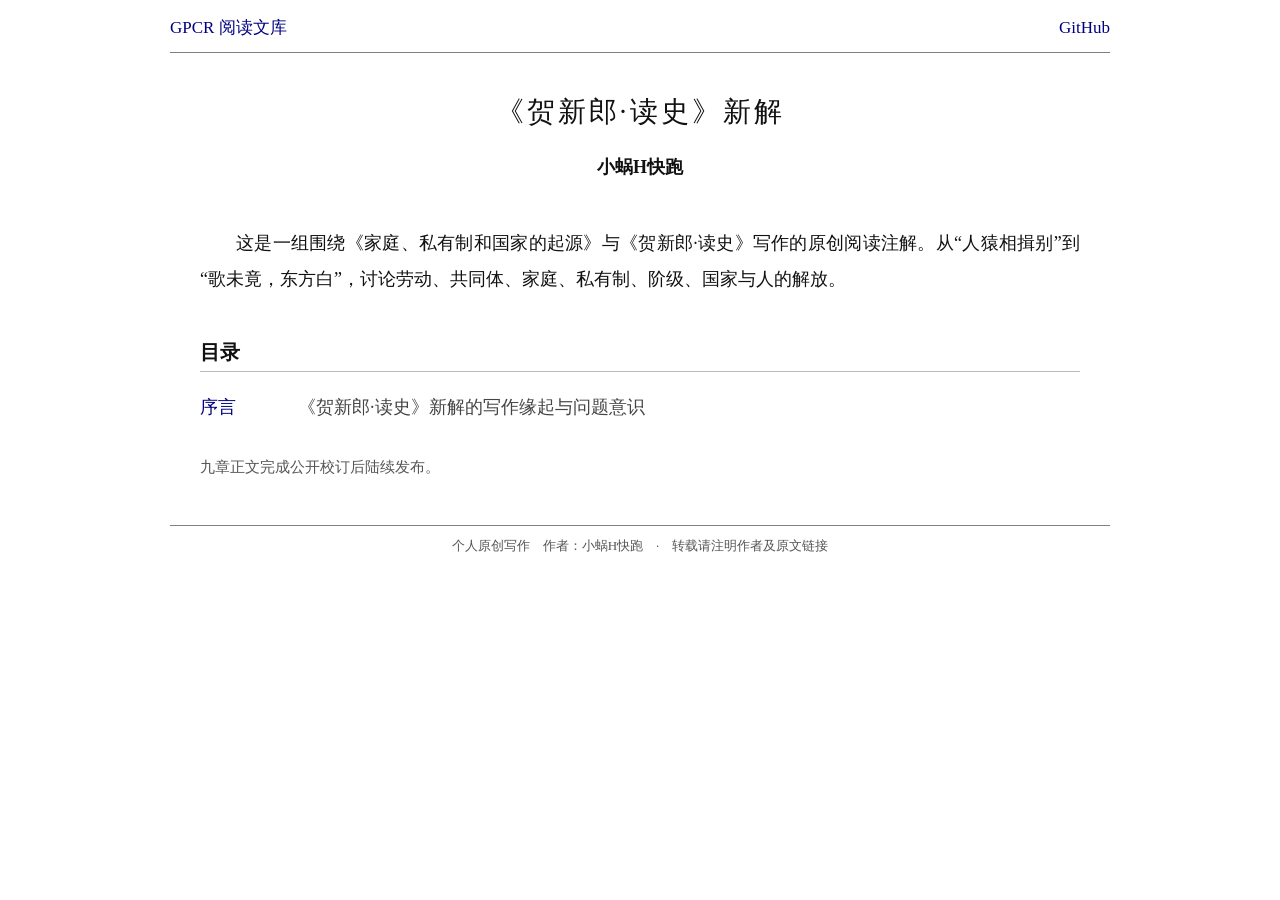
==== docs/index.html @ 6a20cd8f "Adopt Marxists archive reading layout" ====
<!doctype html>
<html lang="zh-CN">
<head>
  <meta charset="utf-8">
  <meta name="viewport" content="width=device-width, initial-scale=1">
  <title>首页｜《贺新郎·读史》新解</title>
  <meta name="description" content="《贺新郎·读史》新解：一组关于劳动、家庭、私有制、阶级、国家与人的解放的原创文章。">
  <meta name="author" content="小蜗H快跑">
  <meta property="og:type" content="article">
  <meta property="og:title" content="首页">
  <meta property="og:description" content="《贺新郎·读史》新解：一组关于劳动、家庭、私有制、阶级、国家与人的解放的原创文章。">
  <meta property="og:url" content="https://snailkorchagin.github.io/GPCR-Reading/">
  <meta property="og:image" content="https://snailkorchagin.github.io/GPCR-Reading/assets/preface-hero.png">
  <link rel="canonical" href="https://snailkorchagin.github.io/GPCR-Reading/">
  <link rel="stylesheet" href="./assets/site.css">
</head>
<body>
  <header class="site-header">
    <div><a href="./index.html">GPCR 阅读文库</a></div>
    <a href="https://github.com/SnailKorchagin/GPCR-Reading">GitHub</a>
  </header>
  <hr class="site-rule">
  <main>
  <section class="archive-home">
    <header class="article-header"><h1>《贺新郎·读史》新解</h1><p class="byline">小蜗H快跑</p></header>
    <p class="introduction">这是一组围绕《家庭、私有制和国家的起源》与《贺新郎·读史》写作的原创阅读注解。从“人猿相揖别”到“歌未竟，东方白”，讨论劳动、共同体、家庭、私有制、阶级、国家与人的解放。</p>
    <h2>目录</h2>
    <ul class="archive-list"><li><a href="preface/index.html">序言</a><span>《贺新郎·读史》新解的写作缘起与问题意识</span></li></ul>
    <p class="publication-note">九章正文完成公开校订后陆续发布。</p>
  </section>
</main>
  <footer><hr><p>个人原创写作　作者：小蜗H快跑　·　转载请注明作者及原文链接</p></footer>
</body>
</html>
---- docs/assets/site.css ----
:root {
  --link: #000080;
  --visited: #0f4bff;
  --hover: #ff0000;
  --text: #111;
  --rule: #808080;
}

* { box-sizing: border-box; }
html { background: #fff; }
body {
  max-width: 960px;
  margin: 0 auto;
  padding: 0 10px 42px;
  color: var(--text);
  background: #fff;
  font-family: "Times New Roman", "Noto Sans CJK SC", "Microsoft YaHei", sans-serif;
  font-size: 18px;
}
a { color: var(--link); text-decoration: none; }
a:visited { color: var(--visited); }
a:hover { color: var(--hover); text-decoration: underline; }
img { display: block; max-width: 100%; }

.site-header {
  display: flex;
  justify-content: space-between;
  align-items: center;
  padding: 13px 0 8px;
  font-size: 17px;
  line-height: 1.8;
}
.site-rule { margin: 0; border: 0; border-top: 1px solid var(--rule); }

.archive-home, .article-shell { width: 100%; }
.article-header {
  margin: 0;
  padding: 30px 0 46px;
  text-align: center;
}
.article-header h1 {
  margin: 0 0 12px;
  font-family: SimSun, "Songti SC", "Noto Serif CJK SC", serif;
  font-size: 28px;
  font-weight: 400;
  line-height: 1.8;
  letter-spacing: 3px;
}
.subtitle { margin: 0 0 10px; font-size: 19px; line-height: 1.8; }
.byline { margin: 0; font-size: 18px; font-weight: 700; line-height: 2; }

.archive-home .article-header { padding-top: 34px; padding-bottom: 40px; }
.introduction { margin: 0 30px 42px; text-indent: 2em; line-height: 2; text-align: justify; }
.archive-home h2 {
  margin: 0 30px 12px;
  padding-bottom: 5px;
  border-bottom: 1px solid #bbb;
  font-size: 20px;
  font-weight: 700;
}
.archive-list { margin: 0 30px; padding: 0; list-style: none; }
.archive-list li { display: flex; gap: 18px; padding: 7px 0; line-height: 1.8; }
.archive-list li a { min-width: 80px; }
.archive-list li span { color: #444; }
.publication-note { margin: 28px 30px; color: #555; font-size: 15px; }

.chapter-image { width: 720px; margin: 0 auto 44px; }
.chapter-image img { width: 100%; height: auto; }
.chapter-image figcaption { padding-top: 4px; color: #555; text-align: center; font-size: 13px; line-height: 1.6; }

.prose { line-height: 2; text-align: justify; }
.prose > p { margin: 0; text-indent: 2em; }
.prose h2, .prose h3 {
  margin: 28px 0 12px;
  font-family: SimSun, "Songti SC", serif;
  line-height: 1.8;
  text-align: center;
}
.prose h2 { font-size: 24px; }
.prose h3 { font-size: 21px; }
.prose strong { font-weight: 700; }
.prose em { font-style: italic; }
.prose blockquote {
  margin: 24px 30px;
  padding: 0;
  color: #000066;
  border: 0;
  font-size: 18px;
  line-height: 1.8;
}
.prose blockquote p { margin: 0; text-indent: 2em; }
.prose ol { margin: 18px 0; padding-left: 3em; }
.prose li { margin: 4px 0; }
.prose hr { margin: 28px 0; border: 0; border-top: 1px solid var(--rule); }

.forthcoming {
  margin: 44px 0 24px;
  padding: 8px 14px;
  border: 1px solid #aaa;
  background: #ebebeb;
  font-size: 15px;
  line-height: 1.8;
}
.not-found { min-height: 55vh; display: grid; place-content: center; text-align: center; }
.not-found h1 { font-size: 24px; font-weight: 400; }
.button { color: var(--link); }

footer { margin-top: 48px; color: #555; text-align: center; font-size: 13px; line-height: 1.8; }
footer hr { border: 0; border-top: 1px solid var(--rule); }
footer p { margin: 8px 0 0; }

@media (max-width: 700px) {
  body { padding: 0 14px 30px; font-size: 17px; }
  .site-header { font-size: 15px; }
  .article-header { padding: 24px 0 34px; }
  .article-header h1 { font-size: 24px; letter-spacing: 1px; }
  .introduction, .archive-home h2, .archive-list, .publication-note { margin-left: 0; margin-right: 0; }
  .archive-list li { display: block; }
  .archive-list li span { display: block; font-size: 15px; }
  .chapter-image { width: 100%; margin-bottom: 32px; }
  .prose { line-height: 1.9; }
  .prose blockquote { margin-left: 1.5em; margin-right: 1.5em; }
}
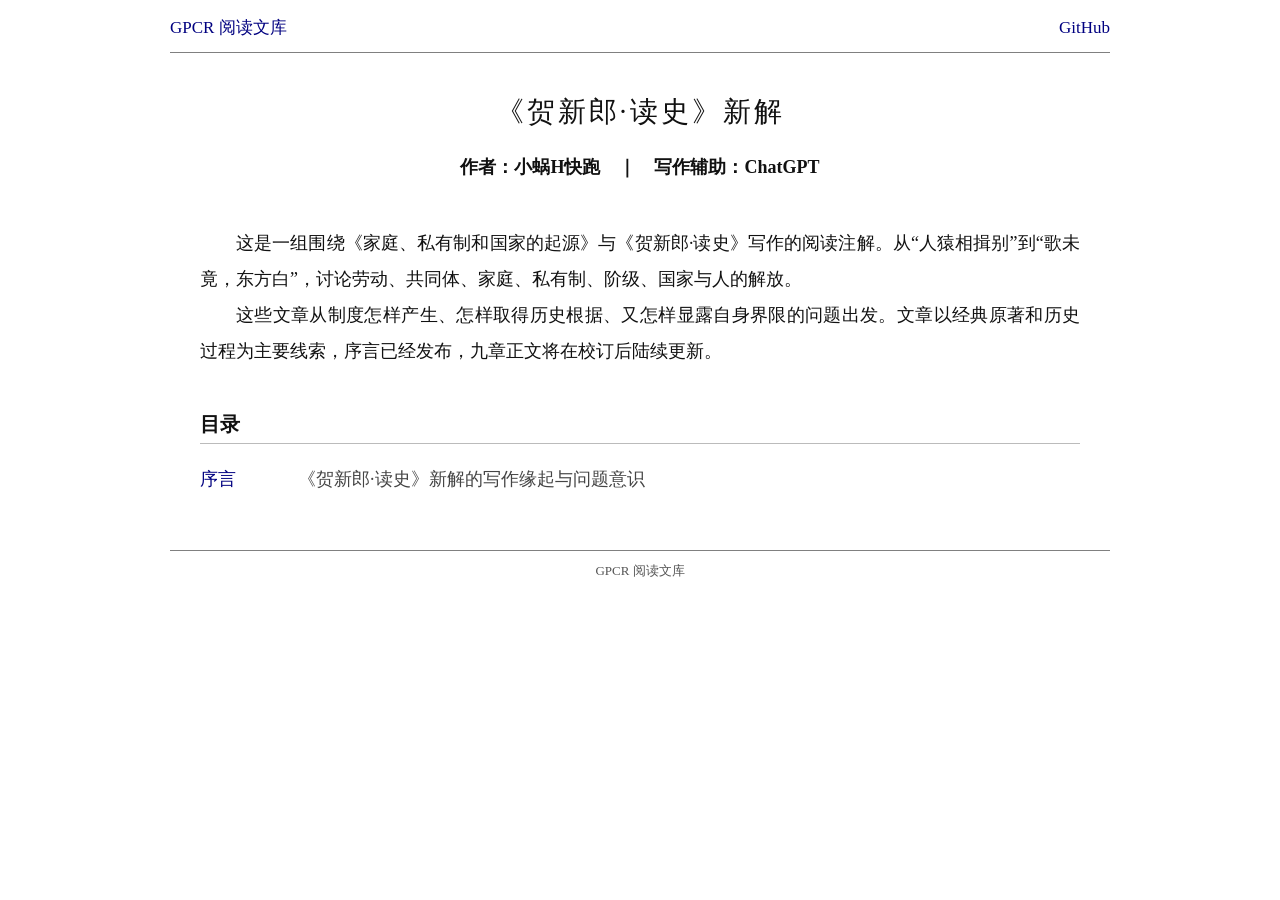
==== commit 35b7199d: "Clarify authorship and simplify publication notes" ====
--- a/docs/index.html
+++ b/docs/index.html
@@ -4,11 +4,11 @@
   <meta charset="utf-8">
   <meta name="viewport" content="width=device-width, initial-scale=1">
   <title>首页｜《贺新郎·读史》新解</title>
-  <meta name="description" content="《贺新郎·读史》新解：一组关于劳动、家庭、私有制、阶级、国家与人的解放的原创文章。">
+  <meta name="description" content="《贺新郎·读史》新解：一组关于劳动、家庭、私有制、阶级、国家与人的解放的文章。">
   <meta name="author" content="小蜗H快跑">
   <meta property="og:type" content="article">
   <meta property="og:title" content="首页">
-  <meta property="og:description" content="《贺新郎·读史》新解：一组关于劳动、家庭、私有制、阶级、国家与人的解放的原创文章。">
+  <meta property="og:description" content="《贺新郎·读史》新解：一组关于劳动、家庭、私有制、阶级、国家与人的解放的文章。">
   <meta property="og:url" content="https://snailkorchagin.github.io/GPCR-Reading/">
   <meta property="og:image" content="https://snailkorchagin.github.io/GPCR-Reading/assets/preface-hero.png">
   <link rel="canonical" href="https://snailkorchagin.github.io/GPCR-Reading/">
@@ -22,13 +22,15 @@
   <hr class="site-rule">
   <main>
   <section class="archive-home">
-    <header class="article-header"><h1>《贺新郎·读史》新解</h1><p class="byline">小蜗H快跑</p></header>
-    <p class="introduction">这是一组围绕《家庭、私有制和国家的起源》与《贺新郎·读史》写作的原创阅读注解。从“人猿相揖别”到“歌未竟，东方白”，讨论劳动、共同体、家庭、私有制、阶级、国家与人的解放。</p>
+    <header class="article-header"><h1>《贺新郎·读史》新解</h1><p class="byline">作者：小蜗H快跑　｜　写作辅助：ChatGPT</p></header>
+    <div class="introduction">
+      <p>这是一组围绕《家庭、私有制和国家的起源》与《贺新郎·读史》写作的阅读注解。从“人猿相揖别”到“歌未竟，东方白”，讨论劳动、共同体、家庭、私有制、阶级、国家与人的解放。</p>
+      <p>这些文章从制度怎样产生、怎样取得历史根据、又怎样显露自身界限的问题出发。文章以经典原著和历史过程为主要线索，序言已经发布，九章正文将在校订后陆续更新。</p>
+    </div>
     <h2>目录</h2>
     <ul class="archive-list"><li><a href="preface/index.html">序言</a><span>《贺新郎·读史》新解的写作缘起与问题意识</span></li></ul>
-    <p class="publication-note">九章正文完成公开校订后陆续发布。</p>
   </section>
 </main>
-  <footer><hr><p>个人原创写作　作者：小蜗H快跑　·　转载请注明作者及原文链接</p></footer>
+  <footer><hr><p>GPCR 阅读文库</p></footer>
 </body>
 </html>
--- a/docs/assets/site.css
+++ b/docs/assets/site.css
@@ -50,7 +50,8 @@
 .byline { margin: 0; font-size: 18px; font-weight: 700; line-height: 2; }
 
 .archive-home .article-header { padding-top: 34px; padding-bottom: 40px; }
-.introduction { margin: 0 30px 42px; text-indent: 2em; line-height: 2; text-align: justify; }
+.introduction { margin: 0 30px 42px; line-height: 2; text-align: justify; }
+.introduction p { margin: 0; text-indent: 2em; }
 .archive-home h2 {
   margin: 0 30px 12px;
   padding-bottom: 5px;
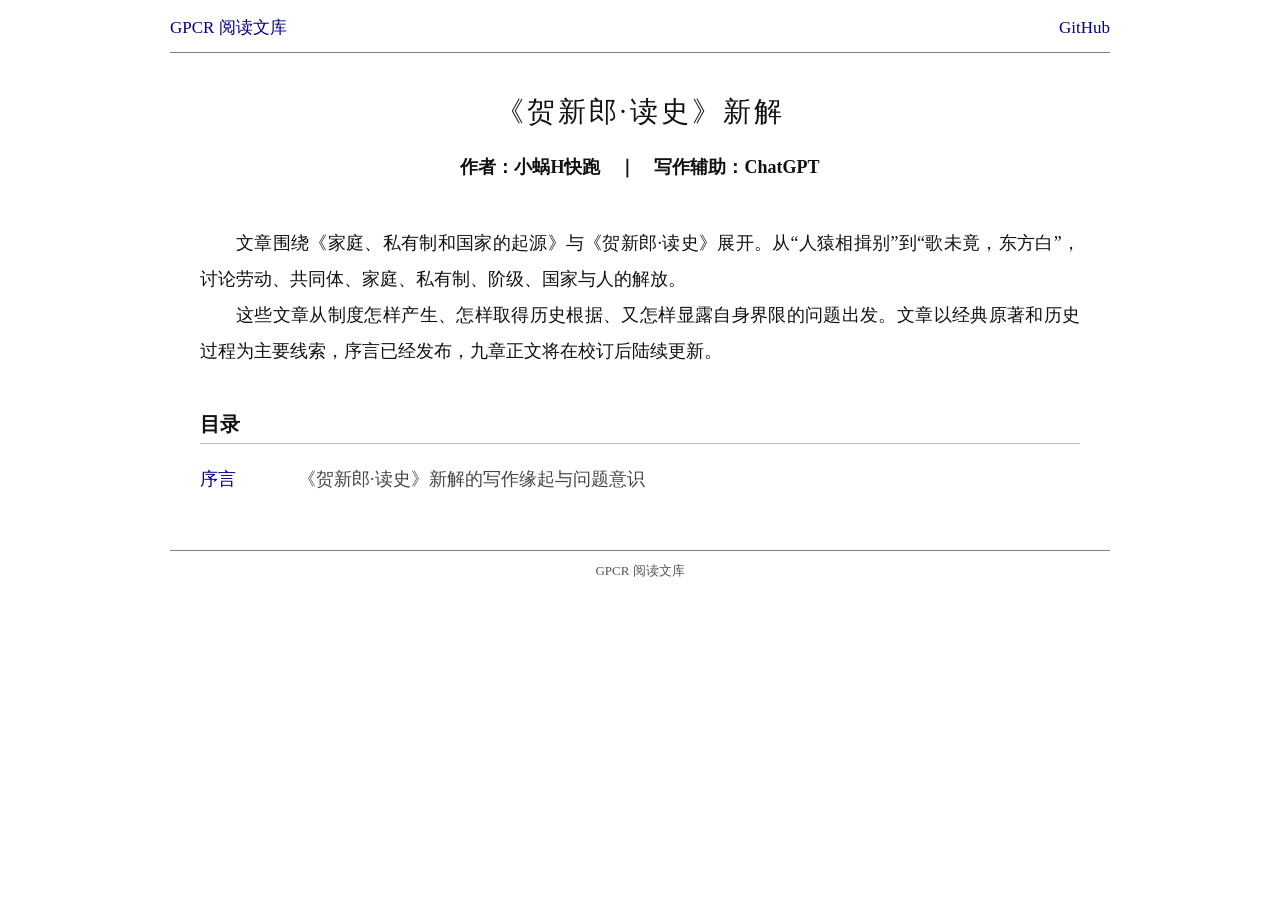
==== commit c857e209: "Remove interpretive label from homepage" ====
--- a/docs/index.html
+++ b/docs/index.html
@@ -24,7 +24,7 @@
   <section class="archive-home">
     <header class="article-header"><h1>《贺新郎·读史》新解</h1><p class="byline">作者：小蜗H快跑　｜　写作辅助：ChatGPT</p></header>
     <div class="introduction">
-      <p>这是一组围绕《家庭、私有制和国家的起源》与《贺新郎·读史》写作的阅读注解。从“人猿相揖别”到“歌未竟，东方白”，讨论劳动、共同体、家庭、私有制、阶级、国家与人的解放。</p>
+      <p>文章围绕《家庭、私有制和国家的起源》与《贺新郎·读史》展开。从“人猿相揖别”到“歌未竟，东方白”，讨论劳动、共同体、家庭、私有制、阶级、国家与人的解放。</p>
       <p>这些文章从制度怎样产生、怎样取得历史根据、又怎样显露自身界限的问题出发。文章以经典原著和历史过程为主要线索，序言已经发布，九章正文将在校订后陆续更新。</p>
     </div>
     <h2>目录</h2>
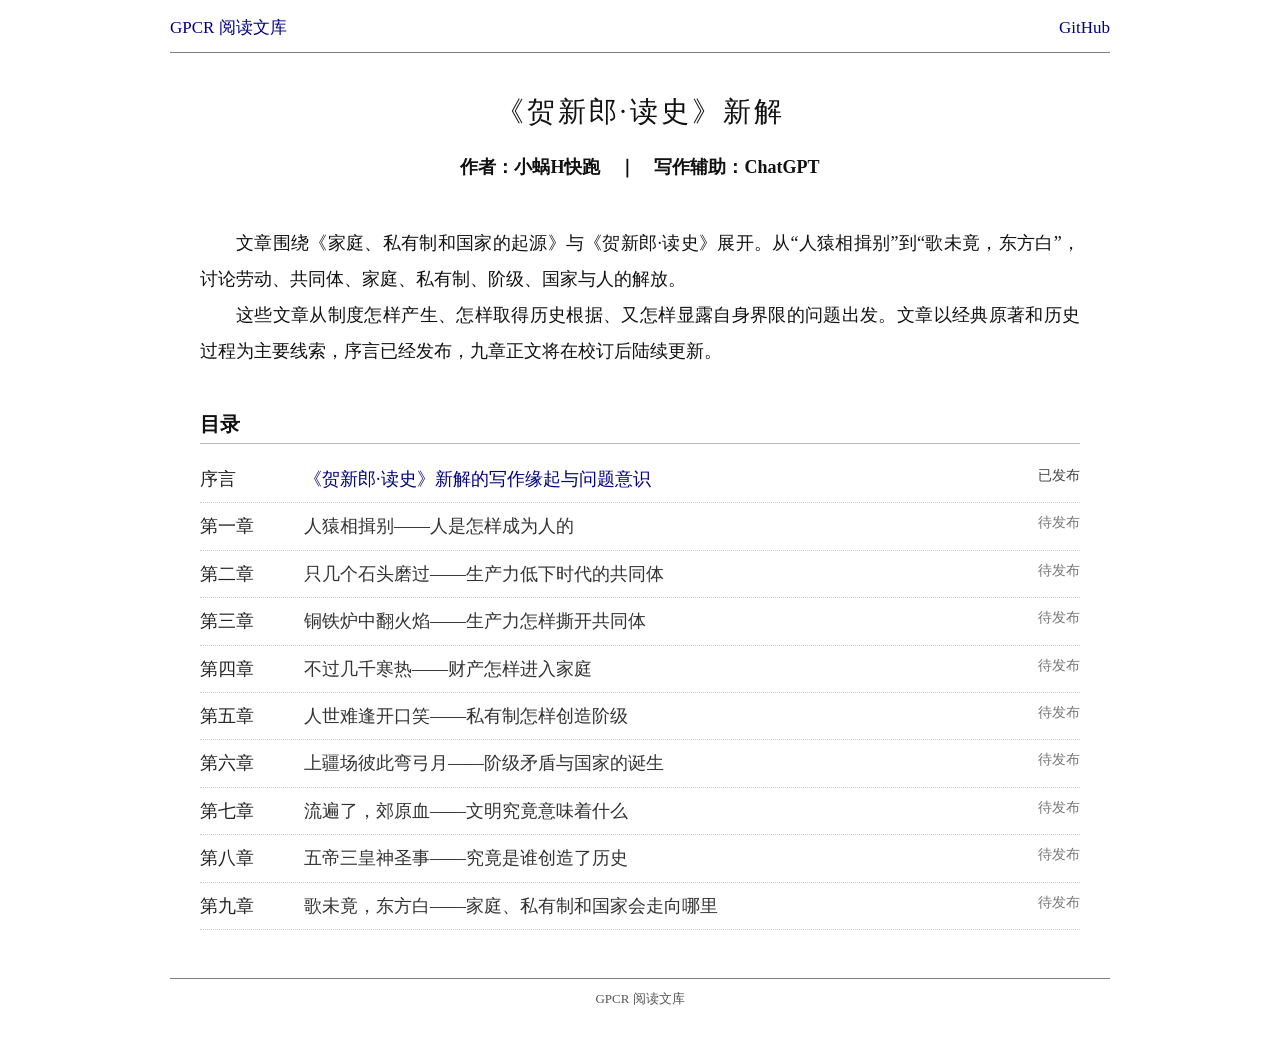
==== commit 4c9fe430: "List all chapters with preface as the only active link" ====
--- a/docs/index.html
+++ b/docs/index.html
@@ -28,7 +28,18 @@
       <p>这些文章从制度怎样产生、怎样取得历史根据、又怎样显露自身界限的问题出发。文章以经典原著和历史过程为主要线索，序言已经发布，九章正文将在校订后陆续更新。</p>
     </div>
     <h2>目录</h2>
-    <ul class="archive-list"><li><a href="preface/index.html">序言</a><span>《贺新郎·读史》新解的写作缘起与问题意识</span></li></ul>
+    <ul class="archive-list">
+      <li><span class="entry-number">序言</span><a href="preface/index.html">《贺新郎·读史》新解的写作缘起与问题意识</a><span class="status published">已发布</span></li>
+      <li><span class="entry-number">第一章</span><span class="entry-title">人猿相揖别——人是怎样成为人的</span><span class="status">待发布</span></li>
+      <li><span class="entry-number">第二章</span><span class="entry-title">只几个石头磨过——生产力低下时代的共同体</span><span class="status">待发布</span></li>
+      <li><span class="entry-number">第三章</span><span class="entry-title">铜铁炉中翻火焰——生产力怎样撕开共同体</span><span class="status">待发布</span></li>
+      <li><span class="entry-number">第四章</span><span class="entry-title">不过几千寒热——财产怎样进入家庭</span><span class="status">待发布</span></li>
+      <li><span class="entry-number">第五章</span><span class="entry-title">人世难逢开口笑——私有制怎样创造阶级</span><span class="status">待发布</span></li>
+      <li><span class="entry-number">第六章</span><span class="entry-title">上疆场彼此弯弓月——阶级矛盾与国家的诞生</span><span class="status">待发布</span></li>
+      <li><span class="entry-number">第七章</span><span class="entry-title">流遍了，郊原血——文明究竟意味着什么</span><span class="status">待发布</span></li>
+      <li><span class="entry-number">第八章</span><span class="entry-title">五帝三皇神圣事——究竟是谁创造了历史</span><span class="status">待发布</span></li>
+      <li><span class="entry-number">第九章</span><span class="entry-title">歌未竟，东方白——家庭、私有制和国家会走向哪里</span><span class="status">待发布</span></li>
+    </ul>
   </section>
 </main>
   <footer><hr><p>GPCR 阅读文库</p></footer>
--- a/docs/assets/site.css
+++ b/docs/assets/site.css
@@ -60,9 +60,11 @@
   font-weight: 700;
 }
 .archive-list { margin: 0 30px; padding: 0; list-style: none; }
-.archive-list li { display: flex; gap: 18px; padding: 7px 0; line-height: 1.8; }
-.archive-list li a { min-width: 80px; }
-.archive-list li span { color: #444; }
+.archive-list li { display: grid; grid-template-columns: 86px 1fr 62px; gap: 18px; padding: 7px 0; border-bottom: 1px dotted #ccc; line-height: 1.8; }
+.archive-list .entry-number { color: #222; }
+.archive-list .entry-title { color: #333; }
+.archive-list .status { color: #777; font-size: 14px; text-align: right; }
+.archive-list .published { color: #444; }
 .publication-note { margin: 28px 30px; color: #555; font-size: 15px; }
 
 .chapter-image { width: 720px; margin: 0 auto 44px; }
@@ -116,8 +118,10 @@
   .article-header { padding: 24px 0 34px; }
   .article-header h1 { font-size: 24px; letter-spacing: 1px; }
   .introduction, .archive-home h2, .archive-list, .publication-note { margin-left: 0; margin-right: 0; }
-  .archive-list li { display: block; }
-  .archive-list li span { display: block; font-size: 15px; }
+  .archive-list li { grid-template-columns: 64px 1fr; gap: 5px 10px; padding: 9px 0; }
+  .archive-list .entry-number { grid-row: 1 / span 2; }
+  .archive-list .entry-title, .archive-list li a { font-size: 16px; }
+  .archive-list .status { grid-column: 2; text-align: left; }
   .chapter-image { width: 100%; margin-bottom: 32px; }
   .prose { line-height: 1.9; }
   .prose blockquote { margin-left: 1.5em; margin-right: 1.5em; }
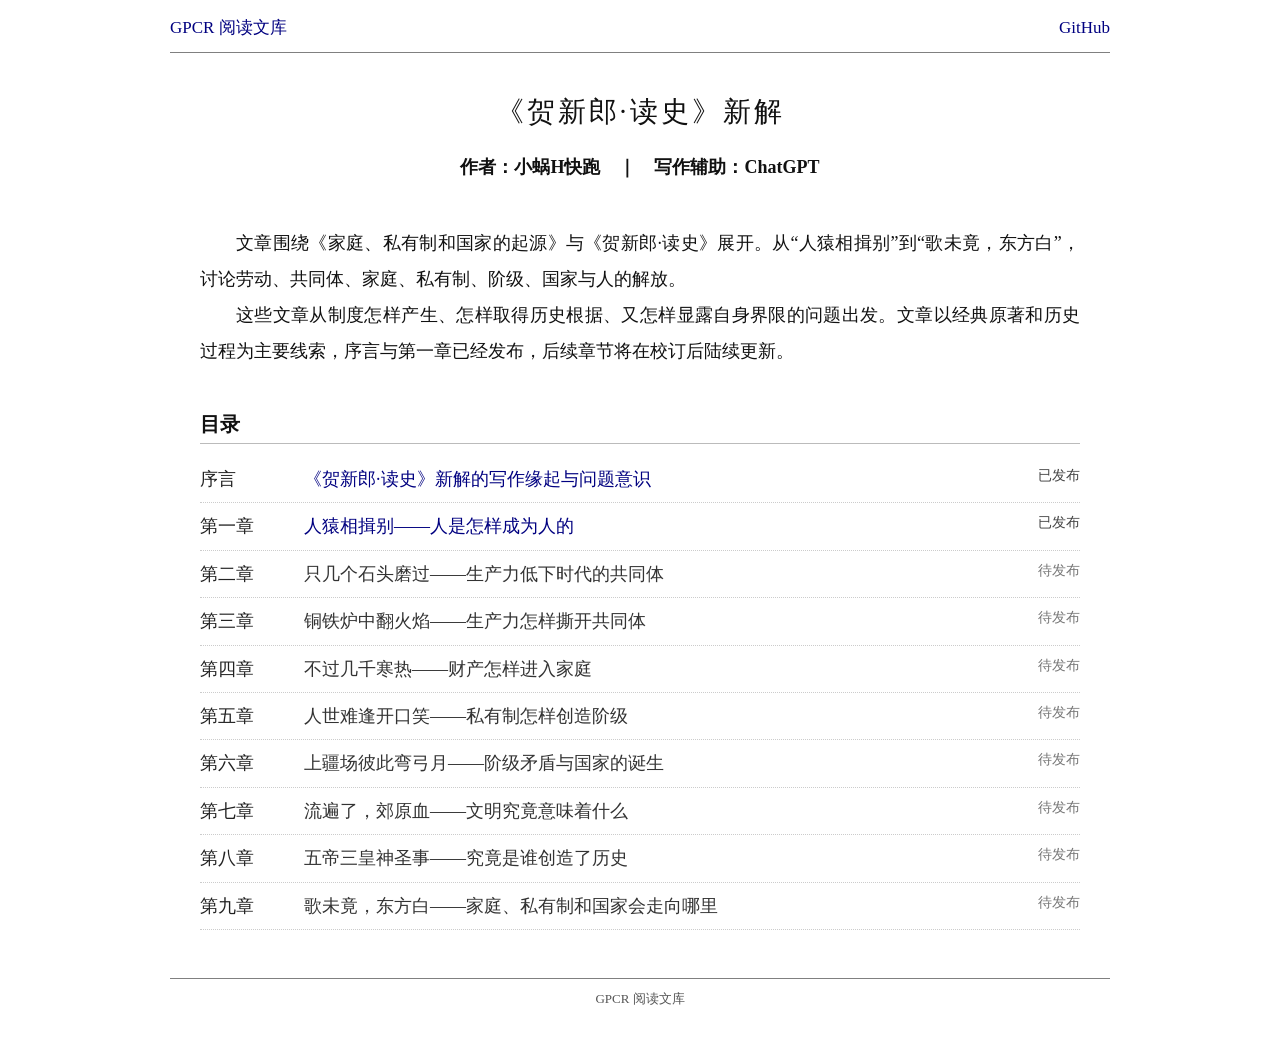
==== commit b029508d: "Publish chapter one" ====
--- a/docs/index.html
+++ b/docs/index.html
@@ -25,12 +25,12 @@
     <header class="article-header"><h1>《贺新郎·读史》新解</h1><p class="byline">作者：小蜗H快跑　｜　写作辅助：ChatGPT</p></header>
     <div class="introduction">
       <p>文章围绕《家庭、私有制和国家的起源》与《贺新郎·读史》展开。从“人猿相揖别”到“歌未竟，东方白”，讨论劳动、共同体、家庭、私有制、阶级、国家与人的解放。</p>
-      <p>这些文章从制度怎样产生、怎样取得历史根据、又怎样显露自身界限的问题出发。文章以经典原著和历史过程为主要线索，序言已经发布，九章正文将在校订后陆续更新。</p>
+      <p>这些文章从制度怎样产生、怎样取得历史根据、又怎样显露自身界限的问题出发。文章以经典原著和历史过程为主要线索，序言与第一章已经发布，后续章节将在校订后陆续更新。</p>
     </div>
     <h2>目录</h2>
     <ul class="archive-list">
       <li><span class="entry-number">序言</span><a href="preface/index.html">《贺新郎·读史》新解的写作缘起与问题意识</a><span class="status published">已发布</span></li>
-      <li><span class="entry-number">第一章</span><span class="entry-title">人猿相揖别——人是怎样成为人的</span><span class="status">待发布</span></li>
+      <li><span class="entry-number">第一章</span><a href="chapters/01/index.html">人猿相揖别——人是怎样成为人的</a><span class="status published">已发布</span></li>
       <li><span class="entry-number">第二章</span><span class="entry-title">只几个石头磨过——生产力低下时代的共同体</span><span class="status">待发布</span></li>
       <li><span class="entry-number">第三章</span><span class="entry-title">铜铁炉中翻火焰——生产力怎样撕开共同体</span><span class="status">待发布</span></li>
       <li><span class="entry-number">第四章</span><span class="entry-title">不过几千寒热——财产怎样进入家庭</span><span class="status">待发布</span></li>
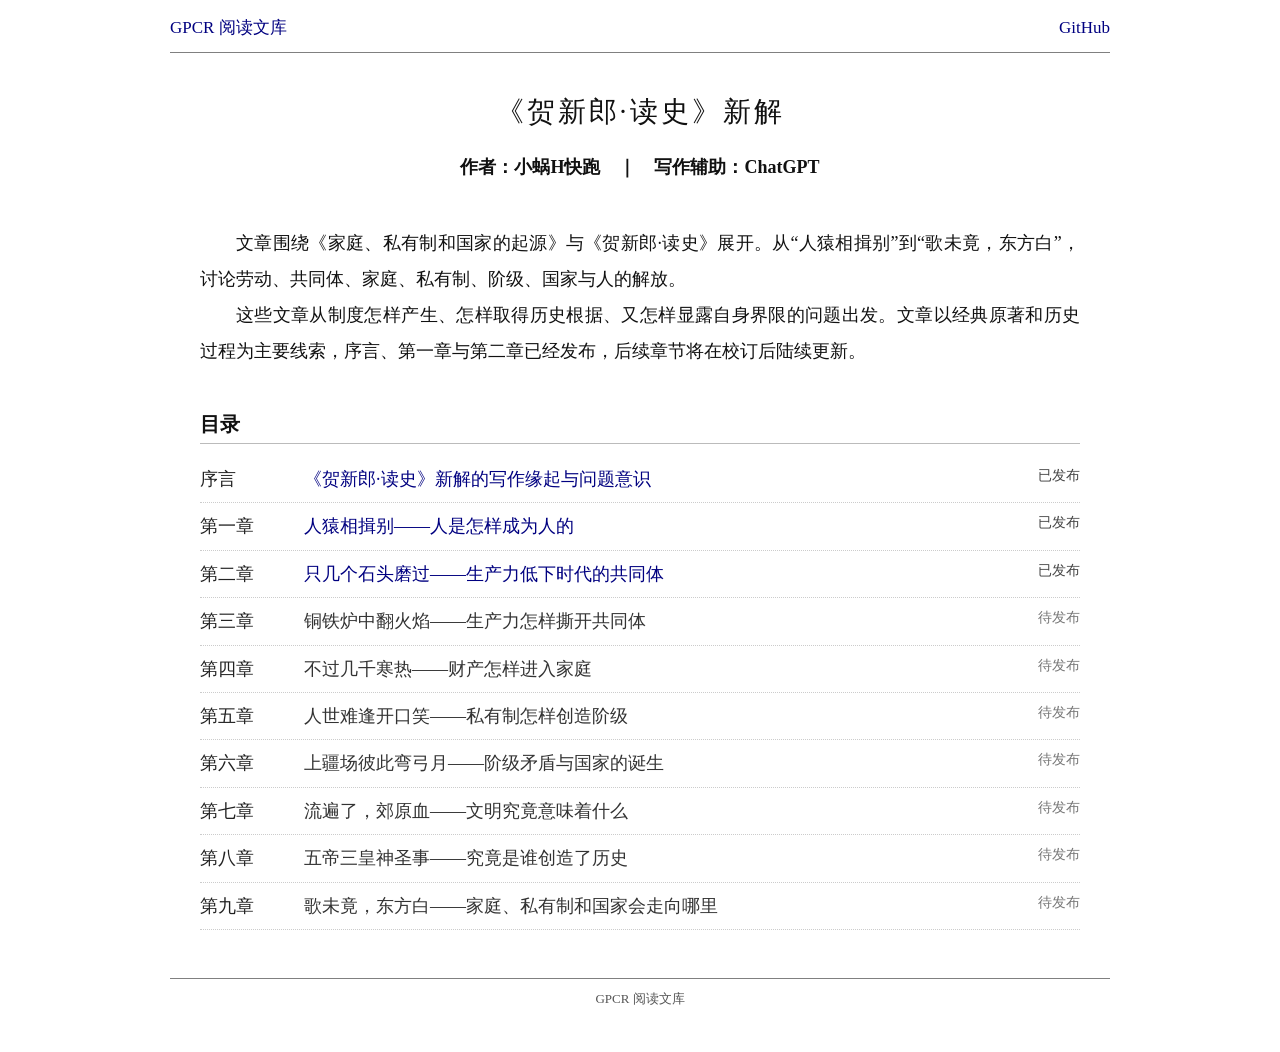
==== commit c7e836a6: "Publish chapter two" ====
--- a/docs/index.html
+++ b/docs/index.html
@@ -25,13 +25,13 @@
     <header class="article-header"><h1>《贺新郎·读史》新解</h1><p class="byline">作者：小蜗H快跑　｜　写作辅助：ChatGPT</p></header>
     <div class="introduction">
       <p>文章围绕《家庭、私有制和国家的起源》与《贺新郎·读史》展开。从“人猿相揖别”到“歌未竟，东方白”，讨论劳动、共同体、家庭、私有制、阶级、国家与人的解放。</p>
-      <p>这些文章从制度怎样产生、怎样取得历史根据、又怎样显露自身界限的问题出发。文章以经典原著和历史过程为主要线索，序言与第一章已经发布，后续章节将在校订后陆续更新。</p>
+      <p>这些文章从制度怎样产生、怎样取得历史根据、又怎样显露自身界限的问题出发。文章以经典原著和历史过程为主要线索，序言、第一章与第二章已经发布，后续章节将在校订后陆续更新。</p>
     </div>
     <h2>目录</h2>
     <ul class="archive-list">
       <li><span class="entry-number">序言</span><a href="preface/index.html">《贺新郎·读史》新解的写作缘起与问题意识</a><span class="status published">已发布</span></li>
       <li><span class="entry-number">第一章</span><a href="chapters/01/index.html">人猿相揖别——人是怎样成为人的</a><span class="status published">已发布</span></li>
-      <li><span class="entry-number">第二章</span><span class="entry-title">只几个石头磨过——生产力低下时代的共同体</span><span class="status">待发布</span></li>
+      <li><span class="entry-number">第二章</span><a href="chapters/02/index.html">只几个石头磨过——生产力低下时代的共同体</a><span class="status published">已发布</span></li>
       <li><span class="entry-number">第三章</span><span class="entry-title">铜铁炉中翻火焰——生产力怎样撕开共同体</span><span class="status">待发布</span></li>
       <li><span class="entry-number">第四章</span><span class="entry-title">不过几千寒热——财产怎样进入家庭</span><span class="status">待发布</span></li>
       <li><span class="entry-number">第五章</span><span class="entry-title">人世难逢开口笑——私有制怎样创造阶级</span><span class="status">待发布</span></li>
--- a/docs/assets/site.css
+++ b/docs/assets/site.css
@@ -68,7 +68,9 @@
 .publication-note { margin: 28px 30px; color: #555; font-size: 15px; }
 
 .chapter-image { width: 720px; margin: 0 auto 44px; }
+.chapter-structure-image { width: 860px; }
 .chapter-image img { width: 100%; height: auto; }
+.chapter-image-link { display: block; }
 .chapter-image figcaption { padding-top: 4px; color: #555; text-align: center; font-size: 13px; line-height: 1.6; }
 
 .prose { line-height: 2; text-align: justify; }
@@ -95,6 +97,31 @@
 .prose ol { margin: 18px 0; padding-left: 3em; }
 .prose li { margin: 4px 0; }
 .prose hr { margin: 28px 0; border: 0; border-top: 1px solid var(--rule); }
+
+.text-edition-heading {
+  display: flex;
+  align-items: center;
+  gap: 16px;
+  max-width: 820px;
+  margin: 4px auto 24px;
+  color: #333;
+  font-family: SimSun, "Songti SC", "Noto Serif CJK SC", serif;
+  font-size: 17px;
+  font-weight: 700;
+  text-align: center;
+}
+.text-edition-heading::before,
+.text-edition-heading::after { content: ""; flex: 1; border-top: 1px solid #999; }
+.marxists-prose {
+  max-width: 820px;
+  margin: 0 auto;
+  font-family: SimSun, "Songti SC", "Noto Serif CJK SC", serif;
+  font-size: 18px;
+  line-height: 1.9;
+}
+.marxists-prose > p { margin: 0; text-indent: 2em; }
+.marxists-prose strong { color: #000; font-weight: 700; }
+.marxists-prose em { color: #222; font-style: italic; }
 
 .forthcoming {
   margin: 44px 0 24px;
@@ -123,6 +150,8 @@
   .archive-list .entry-title, .archive-list li a { font-size: 16px; }
   .archive-list .status { grid-column: 2; text-align: left; }
   .chapter-image { width: 100%; margin-bottom: 32px; }
+  .text-edition-heading { margin-top: 0; }
   .prose { line-height: 1.9; }
+  .marxists-prose { font-size: 17px; line-height: 1.9; }
   .prose blockquote { margin-left: 1.5em; margin-right: 1.5em; }
 }
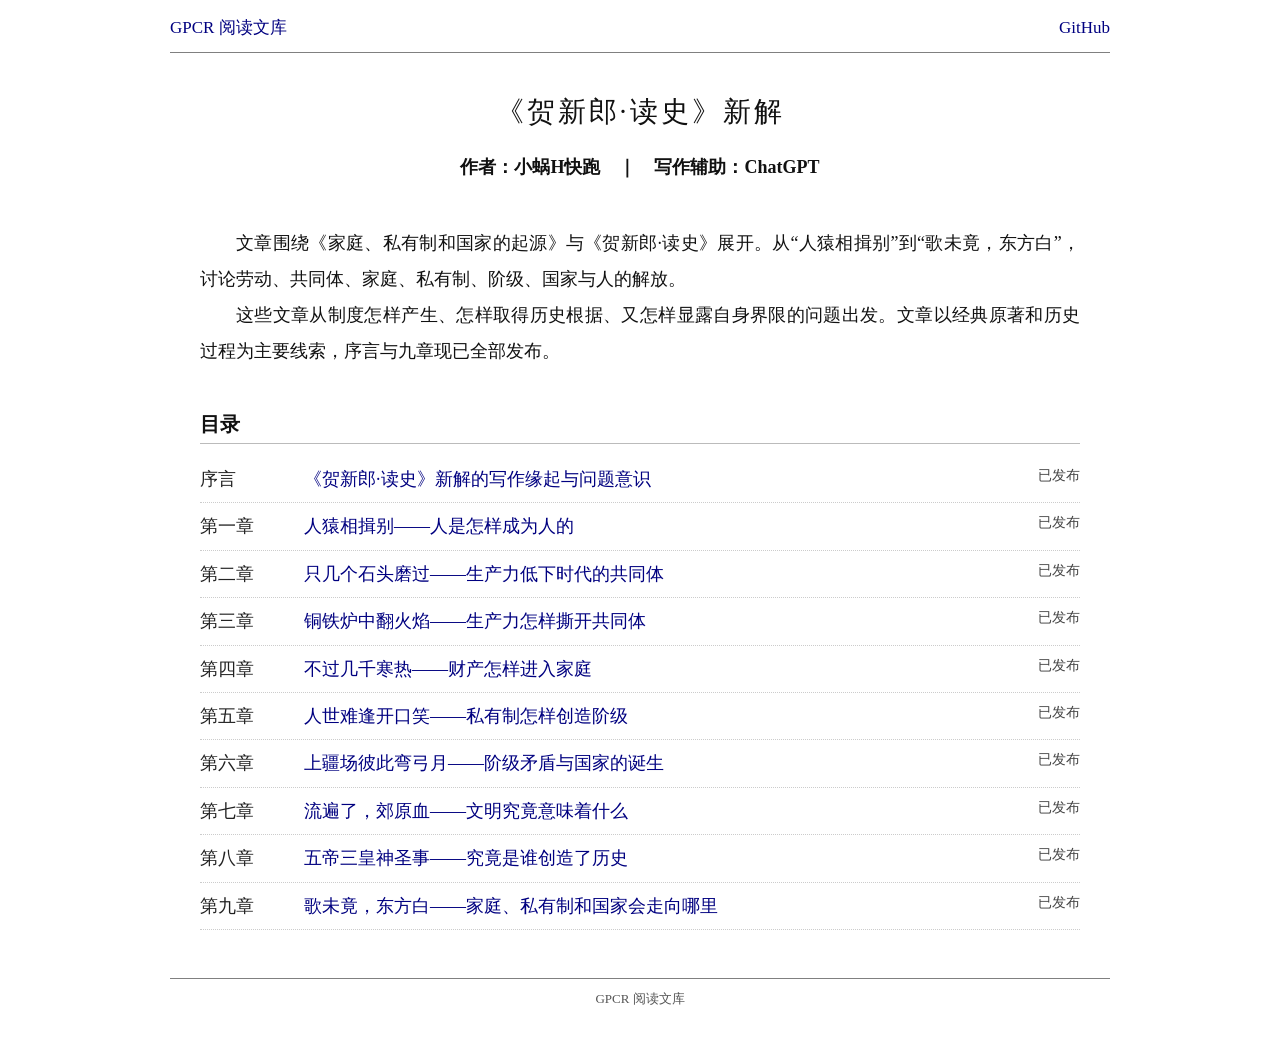
==== commit 7b840df5: "Publish all nine chapters" ====
--- a/docs/index.html
+++ b/docs/index.html
@@ -25,20 +25,20 @@
     <header class="article-header"><h1>《贺新郎·读史》新解</h1><p class="byline">作者：小蜗H快跑　｜　写作辅助：ChatGPT</p></header>
     <div class="introduction">
       <p>文章围绕《家庭、私有制和国家的起源》与《贺新郎·读史》展开。从“人猿相揖别”到“歌未竟，东方白”，讨论劳动、共同体、家庭、私有制、阶级、国家与人的解放。</p>
-      <p>这些文章从制度怎样产生、怎样取得历史根据、又怎样显露自身界限的问题出发。文章以经典原著和历史过程为主要线索，序言、第一章与第二章已经发布，后续章节将在校订后陆续更新。</p>
+      <p>这些文章从制度怎样产生、怎样取得历史根据、又怎样显露自身界限的问题出发。文章以经典原著和历史过程为主要线索，序言与九章现已全部发布。</p>
     </div>
     <h2>目录</h2>
     <ul class="archive-list">
       <li><span class="entry-number">序言</span><a href="preface/index.html">《贺新郎·读史》新解的写作缘起与问题意识</a><span class="status published">已发布</span></li>
       <li><span class="entry-number">第一章</span><a href="chapters/01/index.html">人猿相揖别——人是怎样成为人的</a><span class="status published">已发布</span></li>
       <li><span class="entry-number">第二章</span><a href="chapters/02/index.html">只几个石头磨过——生产力低下时代的共同体</a><span class="status published">已发布</span></li>
-      <li><span class="entry-number">第三章</span><span class="entry-title">铜铁炉中翻火焰——生产力怎样撕开共同体</span><span class="status">待发布</span></li>
-      <li><span class="entry-number">第四章</span><span class="entry-title">不过几千寒热——财产怎样进入家庭</span><span class="status">待发布</span></li>
-      <li><span class="entry-number">第五章</span><span class="entry-title">人世难逢开口笑——私有制怎样创造阶级</span><span class="status">待发布</span></li>
-      <li><span class="entry-number">第六章</span><span class="entry-title">上疆场彼此弯弓月——阶级矛盾与国家的诞生</span><span class="status">待发布</span></li>
-      <li><span class="entry-number">第七章</span><span class="entry-title">流遍了，郊原血——文明究竟意味着什么</span><span class="status">待发布</span></li>
-      <li><span class="entry-number">第八章</span><span class="entry-title">五帝三皇神圣事——究竟是谁创造了历史</span><span class="status">待发布</span></li>
-      <li><span class="entry-number">第九章</span><span class="entry-title">歌未竟，东方白——家庭、私有制和国家会走向哪里</span><span class="status">待发布</span></li>
+      <li><span class="entry-number">第三章</span><a href="chapters/03/index.html">铜铁炉中翻火焰——生产力怎样撕开共同体</a><span class="status published">已发布</span></li>
+      <li><span class="entry-number">第四章</span><a href="chapters/04/index.html">不过几千寒热——财产怎样进入家庭</a><span class="status published">已发布</span></li>
+      <li><span class="entry-number">第五章</span><a href="chapters/05/index.html">人世难逢开口笑——私有制怎样创造阶级</a><span class="status published">已发布</span></li>
+      <li><span class="entry-number">第六章</span><a href="chapters/06/index.html">上疆场彼此弯弓月——阶级矛盾与国家的诞生</a><span class="status published">已发布</span></li>
+      <li><span class="entry-number">第七章</span><a href="chapters/07/index.html">流遍了，郊原血——文明究竟意味着什么</a><span class="status published">已发布</span></li>
+      <li><span class="entry-number">第八章</span><a href="chapters/08/index.html">五帝三皇神圣事——究竟是谁创造了历史</a><span class="status published">已发布</span></li>
+      <li><span class="entry-number">第九章</span><a href="chapters/09/index.html">歌未竟，东方白——家庭、私有制和国家会走向哪里</a><span class="status published">已发布</span></li>
     </ul>
   </section>
 </main>
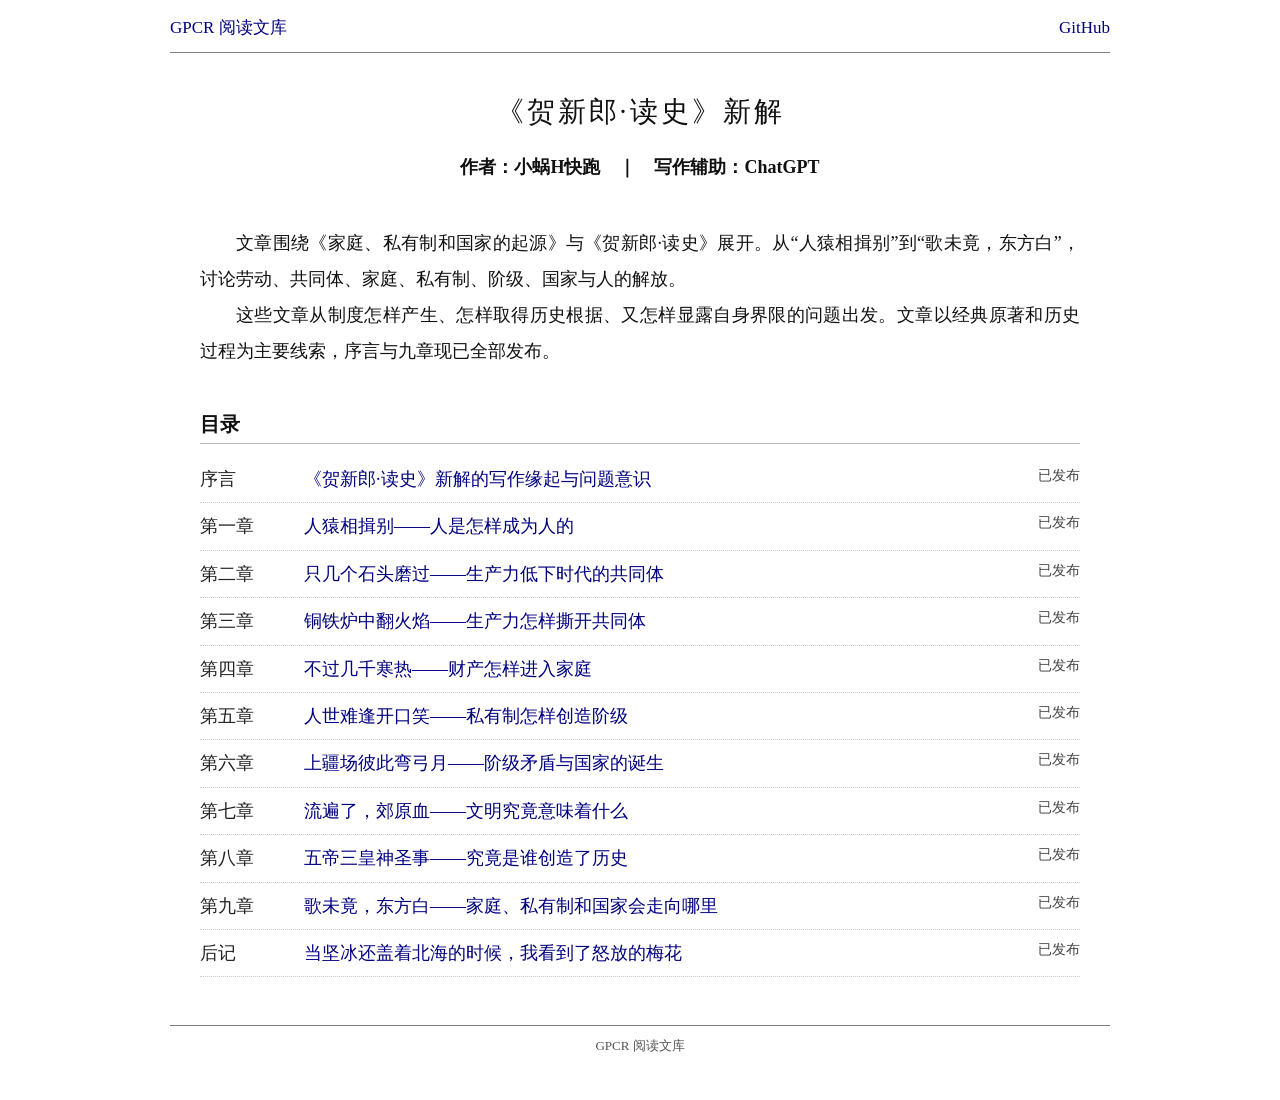
==== commit c89aadf1: "Publish the afterword as a separate page" ====
--- a/docs/index.html
+++ b/docs/index.html
@@ -39,6 +39,7 @@
       <li><span class="entry-number">第七章</span><a href="chapters/07/index.html">流遍了，郊原血——文明究竟意味着什么</a><span class="status published">已发布</span></li>
       <li><span class="entry-number">第八章</span><a href="chapters/08/index.html">五帝三皇神圣事——究竟是谁创造了历史</a><span class="status published">已发布</span></li>
       <li><span class="entry-number">第九章</span><a href="chapters/09/index.html">歌未竟，东方白——家庭、私有制和国家会走向哪里</a><span class="status published">已发布</span></li>
+      <li><span class="entry-number">后记</span><a href="afterword/index.html">当坚冰还盖着北海的时候，我看到了怒放的梅花</a><span class="status published">已发布</span></li>
     </ul>
   </section>
 </main>
